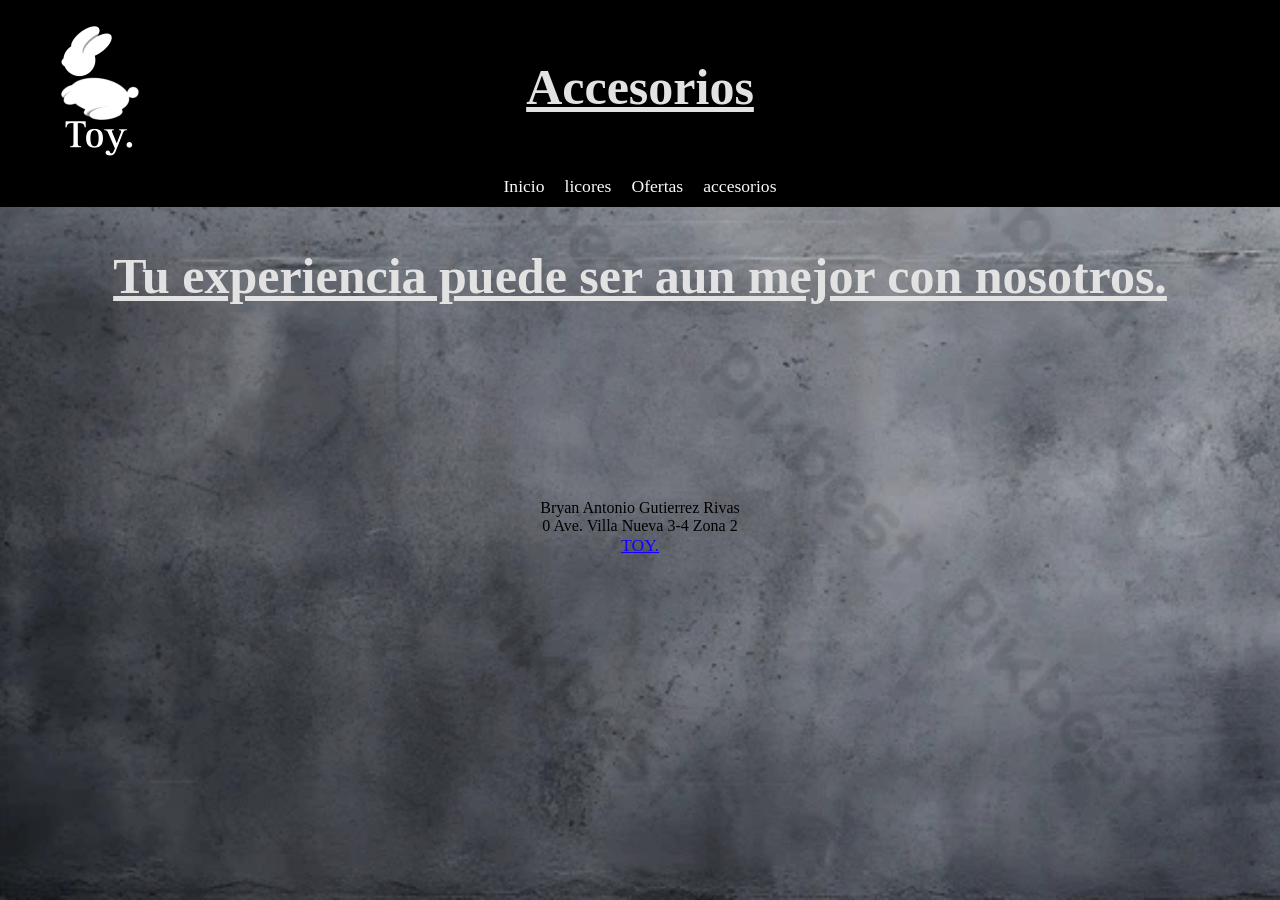
==== esp.html @ 127365bb "ya" ====
<!DOCTYPE html>
<html lang="en">
<head>
    <meta charset="UTF-8">
    <meta name="viewport" content="width=device-width, initial-scale=1.0">
    <link rel="stylesheet" href="css/style.css">
    <title>Document</title>
</head>
<body>
    <header>
        <div class="cab">
            <a href="menu.html"><img  class= "cam " src="img/log.jpg" ></a>
        <center>
            <br>    
        <h1>Accesorios</h1>
        </center>
        </div>
        <div class="bar">
            <button onclick="abrir_cerrar_menu ()" class='boton_menu' id='x'></button>
        </div>
       
        <nav id="menu" class="desplegable">
            <ul>
                <li><a href="index.html">Inicio</a></li>
                <li><a href="menu.html">licores</a></li>
                <li><a href="proy.html">Ofertas</a></li>
                <li><a href="esp.html">accesorios   </a></li>
            </ul>
        </nav>
    </header>
    <script src="java/main.js"> </script>  
    <div class="esp"><Center><H1>
        Tu experiencia puede ser aun mejor con nosotros.<br>
    </H1></Center>
    <div class="esp1">
        <div class="im2">
       
        <img  class="m2" src="img/esp-1.jpeg" alt=""><br>
         <br>
    </div>
    <div class="im2">
       
        <img  class="m2-1" src="img/esp-2.png" alt=""><br>
         <br>
    </div>
    <div class="im2">
       
        <img  class="m2" src="img/esp-3.jpeg" alt=""><br>
         <br>
    </div>
    <div class="im2">
       
        <img  class="m2-1" src="img/esp-4.png" alt=""><br>
         <br>
    </div>
    

</div>
<footer> 
    <center>
     Bryan Antonio Gutierrez Rivas<br>
     0 Ave. Villa Nueva 3-4 Zona 2<br>
     <a href="index.html">TOY.</a> <br>
    </center> 
 </footer>
</body>
</html>
---- css/style.css ----
.cam{ 
width: 200px;
height:auto;
float:left;
position:absolute;


}

.me1 img{width: 60%; height: 90%;  }
     .me1 p{font-size: 20px;}
     .me1{  display: flex;
        flex-wrap:wrap;
        text-align: left;
        flex-basis: 10%;
        
}
.im1{
    text-align: center;
      width: 50%;
      padding-bottom: 15%;
  }
  .m2{
    width: 30vh;
}
.par1{
    display: flex;
}
.par{
    
    justify-content: baseline ;
   padding: 10px;
    width: 20em;
}
.txt{
    font-size: 20px;
    text-transform: uppercase;
}
h3{ font-size: 30px;}
a{color: rgb(17, 0, 255);
    text-decoration:underline;
    font-size: 1.1rem;}
.cab{display:block;   background-color: #000000; }
img:hover{    transform:scale(1.05);}
h1{
   display: block;
   padding-left:0;
   padding-top: 40px;
   padding-right: relative;
   font-family:serif;
   font-size: 50px;
   text-decoration:underline;
   padding-bottom: 50px;
   color: rgb(226, 226, 226);
   padding-left: -10%;
}
.c1{
    font-size:  35px;
}
.me1{
    margin: auto;
    justify-content: center;
    display: flex;
    text-align: center;
    
}
.me1 p{
    font-size: 35px;
    font-weight:bold;
    color: rgb(0, 4, 255);
    -webkit-text-stroke-color: rgb(2, 2, 2) ;
    -webkit-text-stroke-width: 0.3px;
}
.m1, .m2{width: 500px;
    height:auto; }

.esp1{
    text-align: center;
}


*{
    margin: 0;
     padding: 0;
     box-sizing: border-box;

}
body{
    background-image: url(../img/fond.jpg!w700wp);
    background-repeat: no-repeat;
    background-attachment: fixed;
    background-size: cover;
    height: 100vh;
    
}

.bar{
    display: none;
    
}

.desplegable{background: #000000; }
ul{display: flex;
flex-direction: row;
justify-content: center;
}
ul li { padding: 10px;
list-style:none;
}
ul li a{ color: rgb(250, 250, 250);
text-decoration: none;
font-size: 1.1rem;
}
nav ul li:hover{background-color    : #00dffcc4; }
@media (max-width: 850px){
    .bar{background-color: #000000;
    display: block;
    position:relative;
   

}
.desplegable{ 
  background: none;
    transform: translate(-100%);
transition: 0.5s;
font-size: 1.5rem;
width: 50%;
}
ul{
    display: flex;
    flex-direction: column;
    height: 100vh;
}
a{
    padding: 0;
}
a{
    font-size: 1.5rem;
    padding: 20px 0px 20px 20px;
    display: block;
    text-align: center;
}
.boton_menu{
   background-image: url(../img/bot-1.jpg);
   background-color: #1e1e1e;
   background-repeat: no-repeat;
   height: 30px;
   width: 30px;
   background-size: 30px 30px;
   background-position: center; 
  
}
button{
    margin: 5px;
    border: none;
    margin: 10px 10px 10px 10px;   
}

.abrir_menu{
    background: rgba(30, 30, 30, 0.6);
    backdrop-filter: blur(2px);
    transform: translate(0%);
    width: 50%;
    transition: 0.5s;
    
}

.colocar_x{
    background-image: url(../img/bot-2.jpg);
    background-color: #1e1e1e;
    background-repeat: no-repeat;
    height: 30px;
    width: 30px;
    background-size: 30px 30px;
    background-position: center;
}
}
@media (max-width:550px){
    .desplegable{
        width: 30%;
        height:     85vh;
        font-size: 1.6rem;
        position: absolute;
            
        }
     .me1 img{width: 70%; height: 75%;  }
     .me1 p{font-size: 20px;}
     .me1{  display: flex;
flex-wrap:wrap;
text-align: left;
flex-basis: 50%;

}
.im1{
  text-align: center;
    width: 50%;
}
.esp1{
    text-align: center;
    
}
.m2{
    width: 30vh;
}
.m2-1{
    width: 100%;
    height: 15vh;
}
h1{
    display: block;
    padding-left:10%;
    
padding-bottom: 10%;
    padding-right: relative;
   font-family: serif;
    font-size: 40px;
 letter-spacing:normal;
 text-decoration:underline;
   
    color: rgb(255, 255, 255);
 }
 .cam{ 
    width: 150px;
    height:auto;
    float:left;
    position:relative;
    
 }

.proy h1{
    justify-content: baseline;
    font-size: 20px;
}
.par1{
    display: flex;
}
.par{
    
    justify-content: baseline ;
   padding: 10px;
    width: 20em;
}
.txt{
    font-size: 10px;
    text-transform: uppercase;
}
.spe{
    width: 200px;
    height: 250;
}
h3{font-size: 15px;}
}
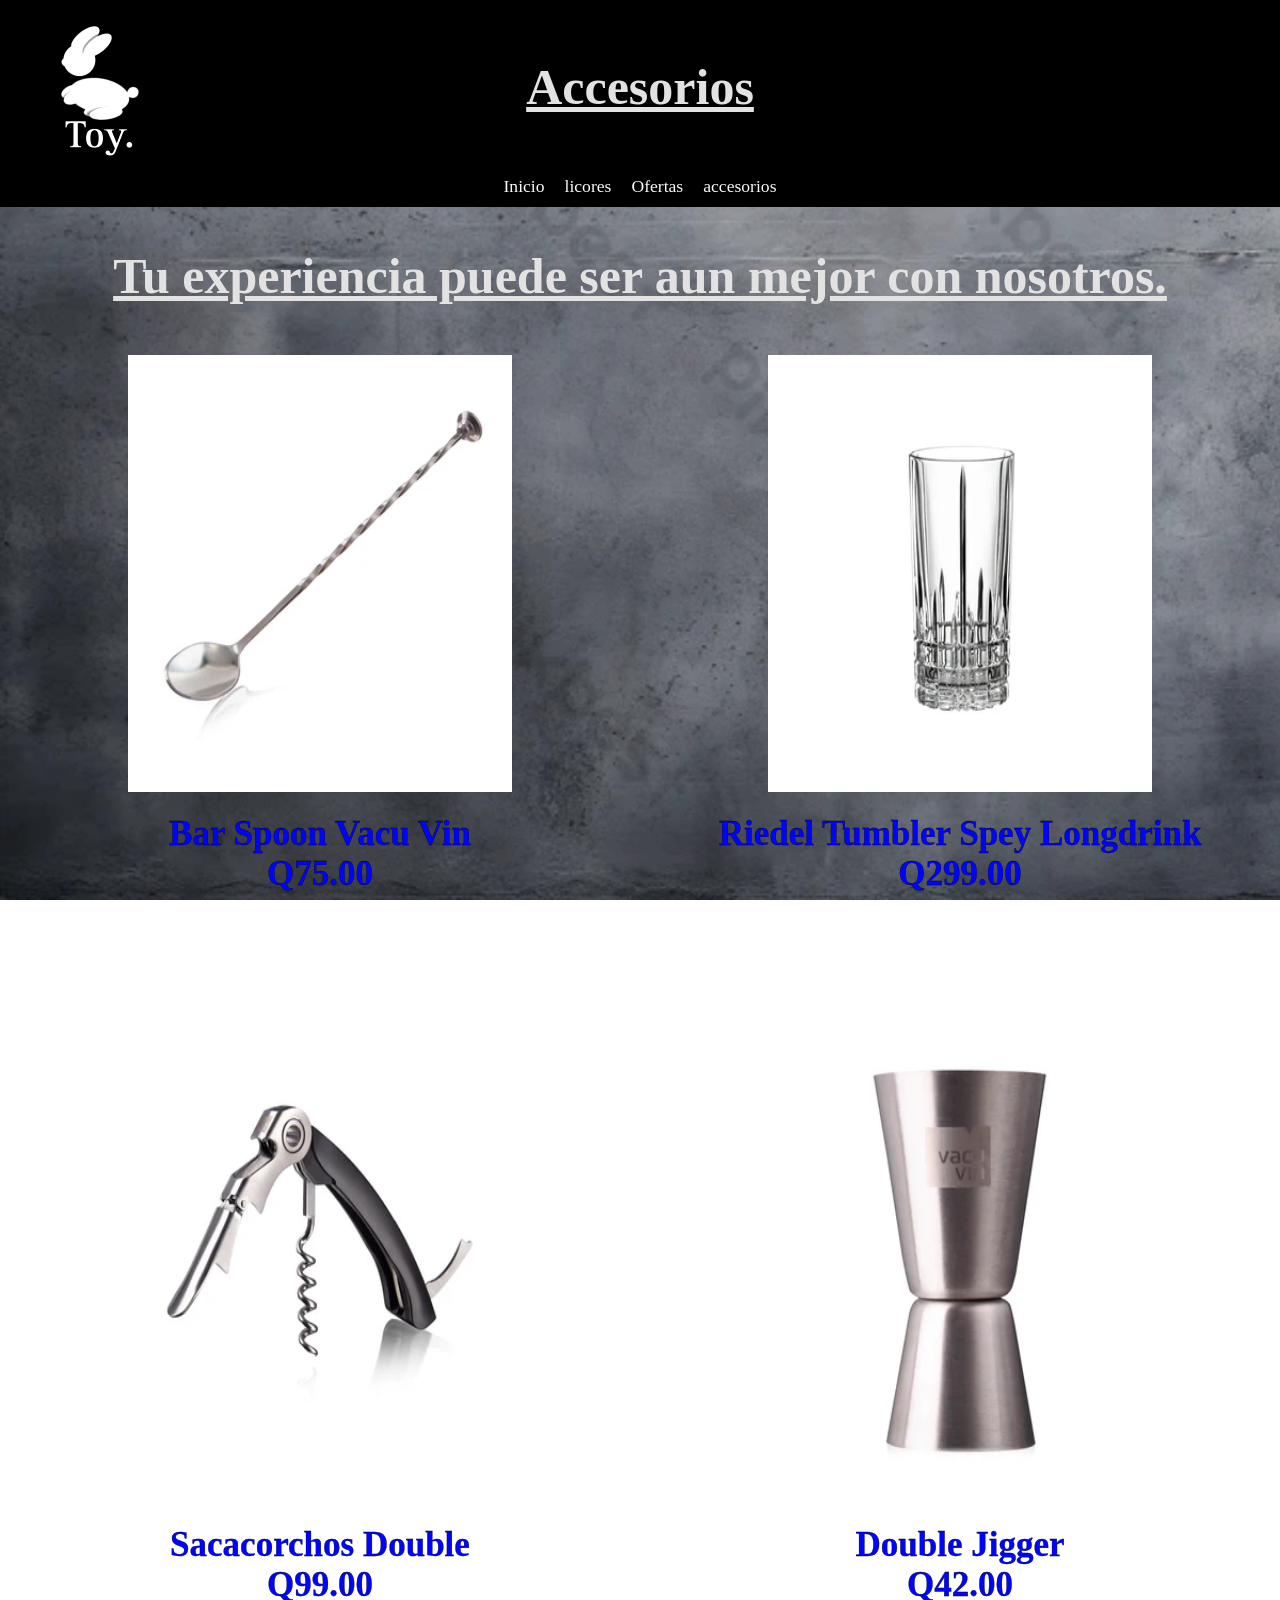
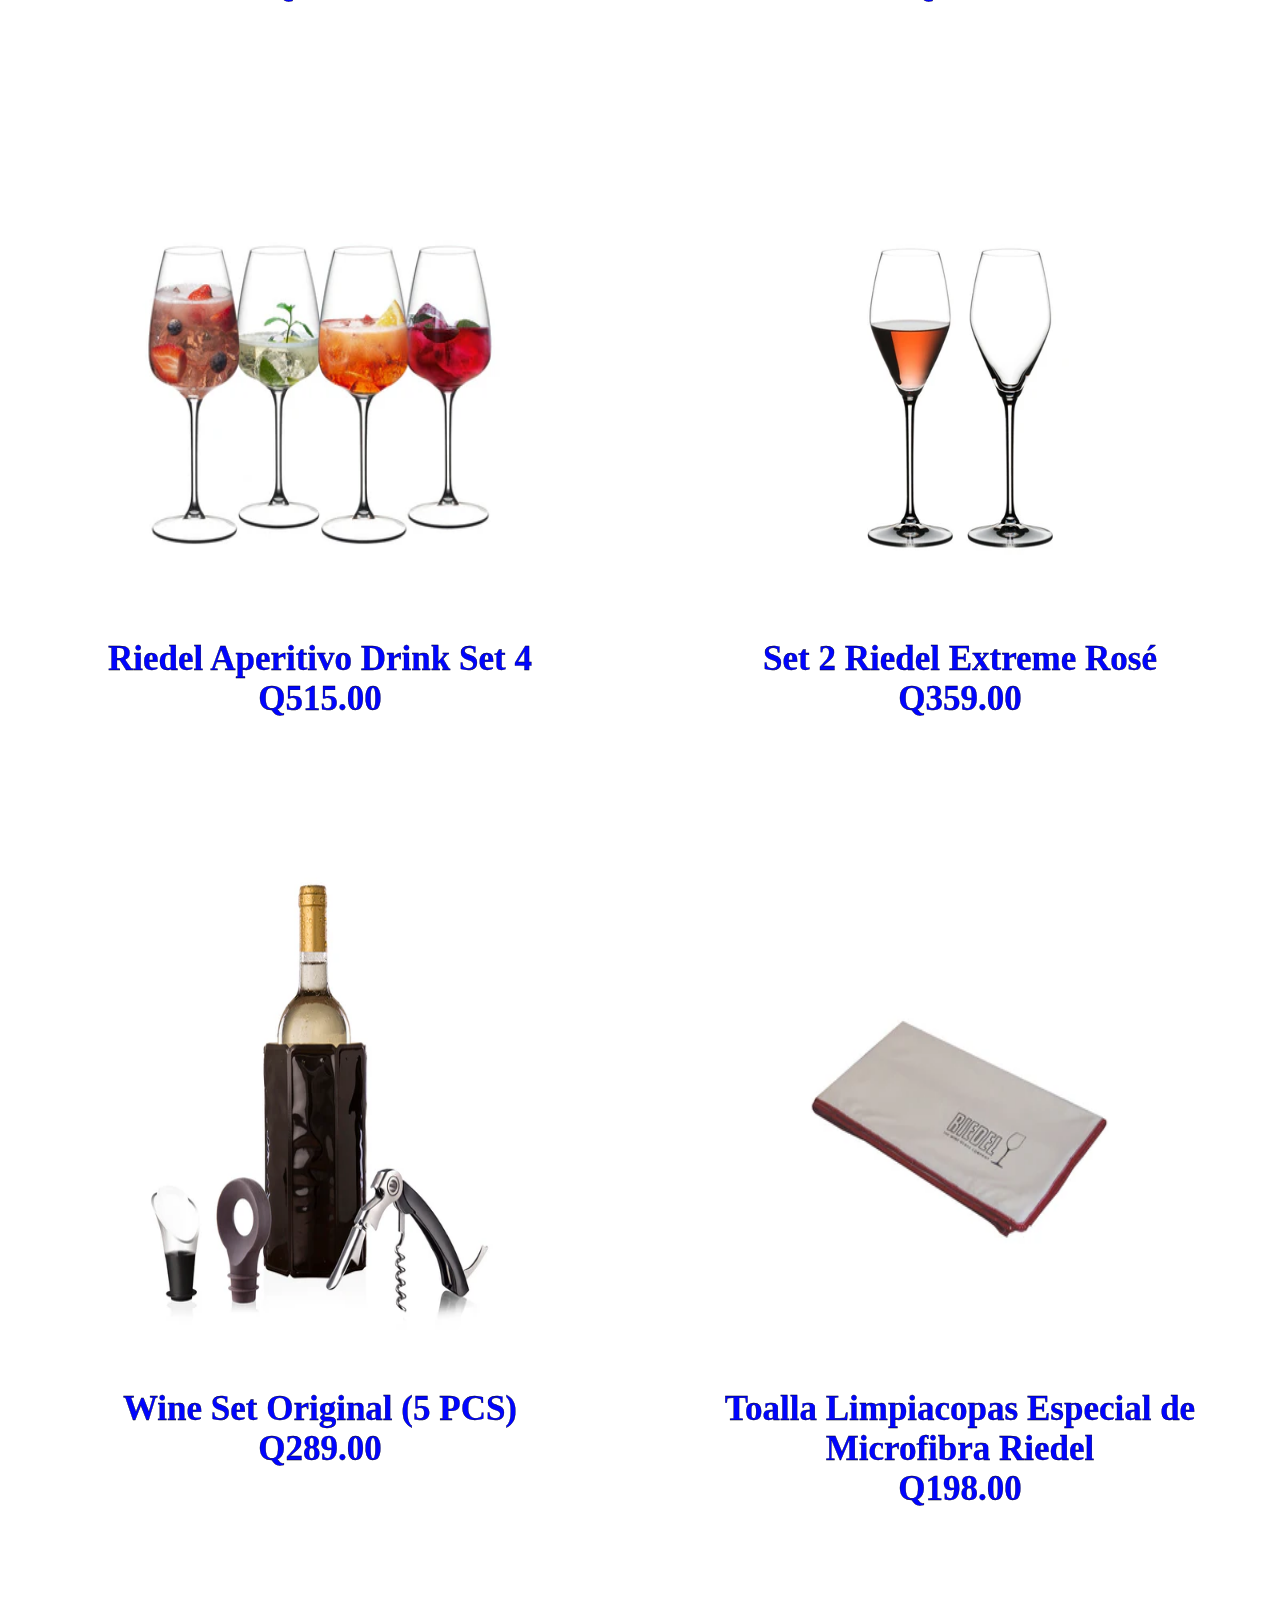
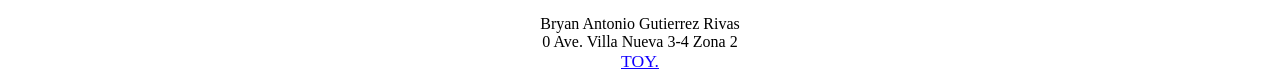
==== commit 548b14aa: "hoy si" ====
--- a/esp.html
+++ b/esp.html
@@ -31,30 +31,58 @@
     <script src="java/main.js"> </script>  
     <div class="esp"><Center><H1>
         Tu experiencia puede ser aun mejor con nosotros.<br>
-    </H1></Center>
-    <div class="esp1">
-        <div class="im2">
+    </H1></Center><div class="me1">
+        <div class="im1">
        
-        <img  class="m2" src="img/esp-1.jpeg" alt=""><br>
+        <img  class="m1" src="img/acs/acs.webp" alt=""><br>
+   
          <br>
+      <p>Bar Spoon Vacu Vin<br>Q75.00</p>
     </div>
-    <div class="im2">
-       
-        <img  class="m2-1" src="img/esp-2.png" alt=""><br>
-         <br>
+    <div class="im1">
+        <img  class="m1"src="img/acs/ac.webp" alt=""><br>
+        <br>
+        <p>Riedel Tumbler Spey Longdrink<br>
+            Q299.00</p>  
     </div>
-    <div class="im2">
-       
-        <img  class="m2" src="img/esp-3.jpeg" alt=""><br>
-         <br>
+        <br>
+        <div class="im1">
+        <img class="m1" src="img/acs/acs1.webp" alt=""><br>
+        <br><p>Sacacorchos Double <br>
+            Q99.00</p><br>
+        <br>
     </div>
-    <div class="im2">
-       
-        <img  class="m2-1" src="img/esp-4.png" alt=""><br>
-         <br>
+    <div class="im1">        
+        <img  class="m2" alt="proximamente" src="img/acs/acs2.webp"><br>
+        <br><p>Double Jigger<br>
+            Q42.00</p><br>
     </div>
-    
-
+    <br>
+    <div class="im1">
+    <img class="m1" src="img/acs/acs3.webp" alt=""><br>
+    <br><p>Riedel Aperitivo Drink Set 4<br>
+        Q515.00</p><br>
+    <br>
+</div>
+<div class="im1">
+    <img class="m1" src="img/acs/acs4.webp" alt=""><br>
+    <br><p>Set 2 Riedel Extreme Rosé<br>
+        Q359.00</p><br>
+    <br>
+</div>
+<div class="im1">
+    <img class="m1" src="img/acs/acs5.webp" alt=""><br>
+    <br><p>Wine Set Original (5 PCS)    <br>
+        Q289.00</p><br>
+    <br>
+</div>
+<br>
+<div class="im1">
+    <img class="m1" src="img/acs/acs6.webp" alt=""><br>
+    <br><p>Toalla Limpiacopas Especial de Microfibra Riedel<br>
+        Q198.00</p><br>
+    <br>
+</div>
 </div>
 <footer> 
     <center>
--- a/css/style.css
+++ b/css/style.css
@@ -14,6 +14,11 @@
         text-align: left;
         flex-basis: 10%;
         
+}
+
+.m2-1{
+    width: 100%;
+    height: auto;
 }
 .im1{
     text-align: center;
@@ -200,11 +205,11 @@
     
 }
 .m2{
-    width: 30vh;
+    width: 35vh;
 }
 .m2-1{
     width: 100%;
-    height: 15vh;
+    height: auto;
 }
 h1{
     display: block;
